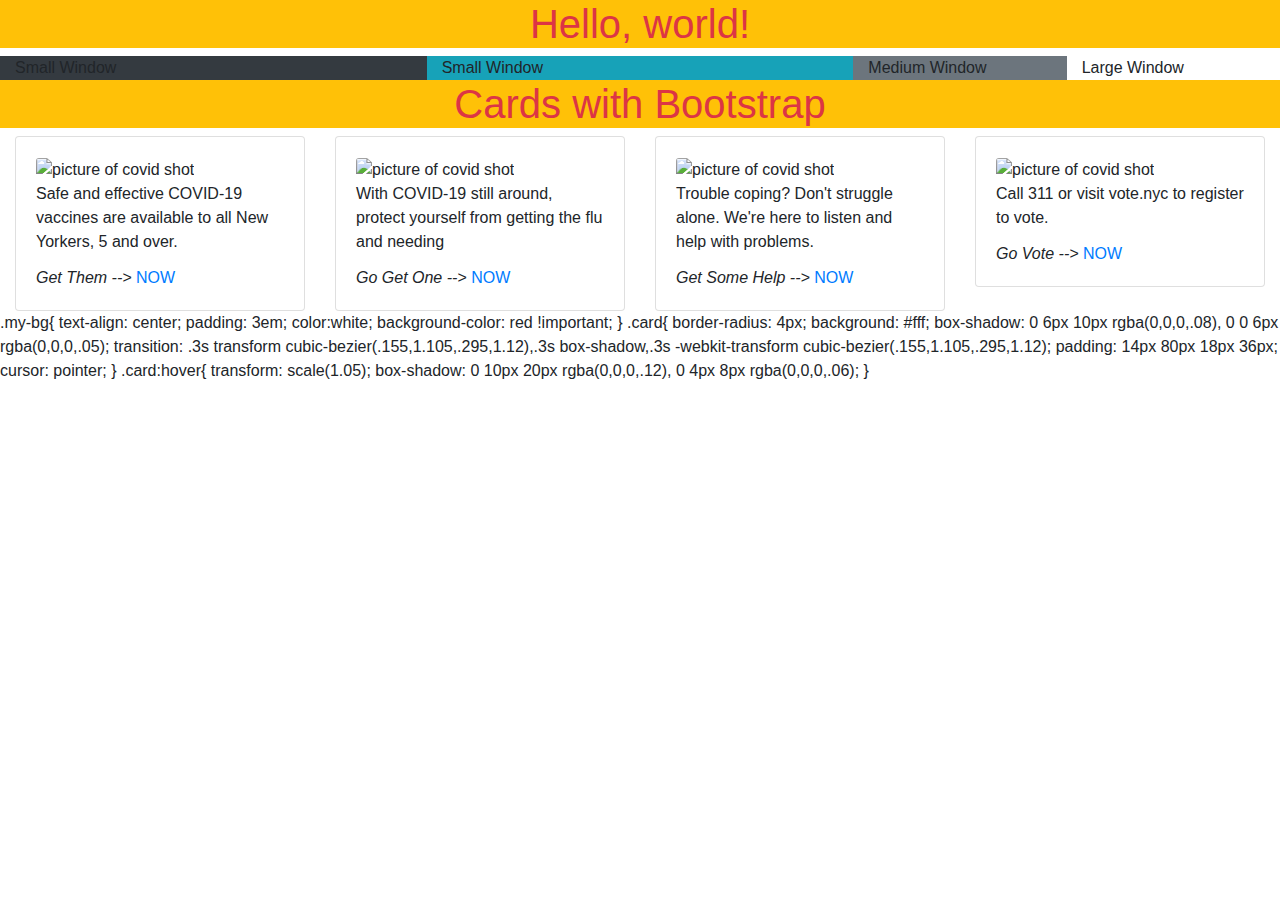
==== index.html @ bf0dff3d "Create index.html" ====
<!doctype html>
<html lang="en">
  <head>
    <!-- Required meta tags -->
    <meta charset="utf-8">
    <meta name="viewport" content="width=device-width, initial-scale=1, shrink-to-fit=no">

    <!-- Bootstrap CSS -->
    <link rel="stylesheet" href="https://stackpath.bootstrapcdn.com/bootstrap/4.3.1/css/bootstrap.min.css" integrity="sha384-ggOyR0iXCbMQv3Xipma34MD+dH/1fQ784/j6cY/iJTQUOhcWr7x9JvoRxT2MZw1T" crossorigin="anonymous">
<!--my css code-->
<link rel="stylesheet" href="myCSS.css" type="text/css">
    <title>Taffarie Goldson-Week 5 Activity 3</title>
  </head>
  <body>
    <h1 class="bg-warning text-danger"style="text-align:center;">Hello, world!</h1>
<div class="container-fluid">
  <div class="row">
<div class="col-sm-4 bg-dark my-bg">Small Window</div>
<div class="col-sm-4 bg-info">Small Window</div>
<div class="col-md-2 bg-secondary">Medium Window</div>
<div class="col-sm-2 lg-primary">Large Window</div>

  </div>
  </div>
<h1 class="bg-warning text-danger" style="text-align:center;">Cards with Bootstrap</h1>
<div class="container-fluid">
  <div class="row">
    <div class="col-sm-3"><!--first card-->
      <section class="card">
        <div class="card-body">
<img src="doh-covid-19-vaccine.jpg" alt="picture of covid shot" title="Covid Vaccine" class="card-img img-fluid">
<p class="card-title">Safe and effective COVID-19 vaccines are available to all New Yorkers, 5 and over.</p>
<i class="card-subtitle">Get Them --></i>
<a class ='card-link' href="https://www1.nyc.gov/site/doh/covid/covid-19-vaccines.page">NOW</a>
        </div>

      </section>

    </div>
    <div class="col-sm-3"><!--second card-->
      <section class="card">
        <div class="card-body">
    <img src="flu_vaccine_2021.jpg" alt="picture of covid shot" title="Covid Vaccine" class="card-img img-fluid">
    <p class="card-title">With COVID-19 still around, protect yourself from getting the flu and needing</p>
    <i class="card-subtitle">Go Get One --></i>
    <a class ='card-link' href="https://www1.nyc.gov/site/doh/health/health-topics/flu-seasonal.page">NOW</a>
        </div>

      </section>

  </div>
  <div class="col-sm-3"><!--third card-->
    <section class="card">
      <div class="card-body">
  <img src="nyc_well_programs_initiatives.jpg" alt="picture of covid shot" title="Covid Vaccine" class="card-img img-fluid">
  <p class="card-title">Trouble coping? Don't struggle alone. We're here to listen and help with problems.</p>
  <i class="card-subtitle">Get Some Help --></i>
  <a class ='card-link' href="https://nycwell.cityofnewyork.us/en/">NOW</a>

      </div>

    </section>

</div>
<div class="col-sm-3"><!--fourth card-->
  <section class="card">
    <div class="card-body">
<img src="Register-to-Vote.PNG" alt="picture of covid shot" title="Covid Vaccine" class="card-img img-fluid">
<p class="card-title">Call 311 or visit vote.nyc to register to vote.</p>
<i class="card-subtitle">Go Vote --></i>
<a class ='card-link' href="https://vote.nyc/">NOW</a>
    </div>

  </section>

</div>
</div>
</div>
    <!-- Optional JavaScript -->
    <!-- jQuery first, then Popper.js, then Bootstrap JS -->
    <script src="https://code.jquery.com/jquery-3.3.1.slim.min.js" integrity="sha384-q8i/X+965DzO0rT7abK41JStQIAqVgRVzpbzo5smXKp4YfRvH+8abtTE1Pi6jizo" crossorigin="anonymous"></script>
    <script src="https://cdnjs.cloudflare.com/ajax/libs/popper.js/1.14.7/umd/popper.min.js" integrity="sha384-UO2eT0CpHqdSJQ6hJty5KVphtPhzWj9WO1clHTMGa3JDZwrnQq4sF86dIHNDz0W1" crossorigin="anonymous"></script>
    <script src="https://stackpath.bootstrapcdn.com/bootstrap/4.3.1/js/bootstrap.min.js" integrity="sha384-JjSmVgyd0p3pXB1rRibZUAYoIIy6OrQ6VrjIEaFf/nJGzIxFDsf4x0xIM+B07jRM" crossorigin="anonymous"></script>
  </body>
</html>
.my-bg{
  text-align: center;
  padding: 3em;
  color:white;
  background-color: red !important;
}
.card{
    border-radius: 4px;
    background: #fff;
    box-shadow: 0 6px 10px rgba(0,0,0,.08), 0 0 6px rgba(0,0,0,.05);
      transition: .3s transform cubic-bezier(.155,1.105,.295,1.12),.3s box-shadow,.3s -webkit-transform cubic-bezier(.155,1.105,.295,1.12);
  padding: 14px 80px 18px 36px;
  cursor: pointer;
}

.card:hover{
     transform: scale(1.05);
  box-shadow: 0 10px 20px rgba(0,0,0,.12), 0 4px 8px rgba(0,0,0,.06);
}
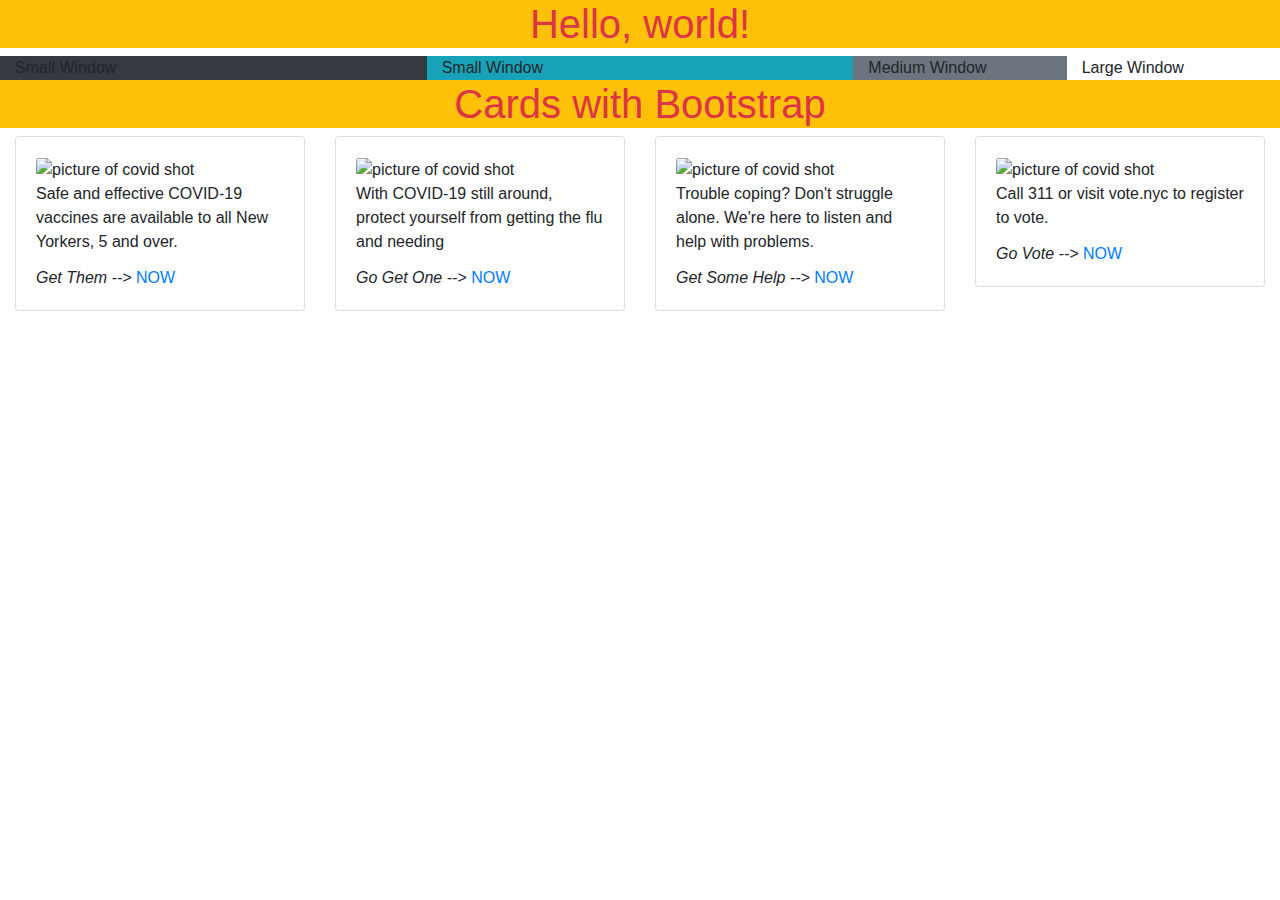
==== commit f5757556: "Update index.html" ====
--- a/index.html
+++ b/index.html
@@ -83,22 +83,4 @@
     <script src="https://stackpath.bootstrapcdn.com/bootstrap/4.3.1/js/bootstrap.min.js" integrity="sha384-JjSmVgyd0p3pXB1rRibZUAYoIIy6OrQ6VrjIEaFf/nJGzIxFDsf4x0xIM+B07jRM" crossorigin="anonymous"></script>
   </body>
 </html>
-.my-bg{
-  text-align: center;
-  padding: 3em;
-  color:white;
-  background-color: red !important;
-}
-.card{
-    border-radius: 4px;
-    background: #fff;
-    box-shadow: 0 6px 10px rgba(0,0,0,.08), 0 0 6px rgba(0,0,0,.05);
-      transition: .3s transform cubic-bezier(.155,1.105,.295,1.12),.3s box-shadow,.3s -webkit-transform cubic-bezier(.155,1.105,.295,1.12);
-  padding: 14px 80px 18px 36px;
-  cursor: pointer;
-}
 
-.card:hover{
-     transform: scale(1.05);
-  box-shadow: 0 10px 20px rgba(0,0,0,.12), 0 4px 8px rgba(0,0,0,.06);
-}
